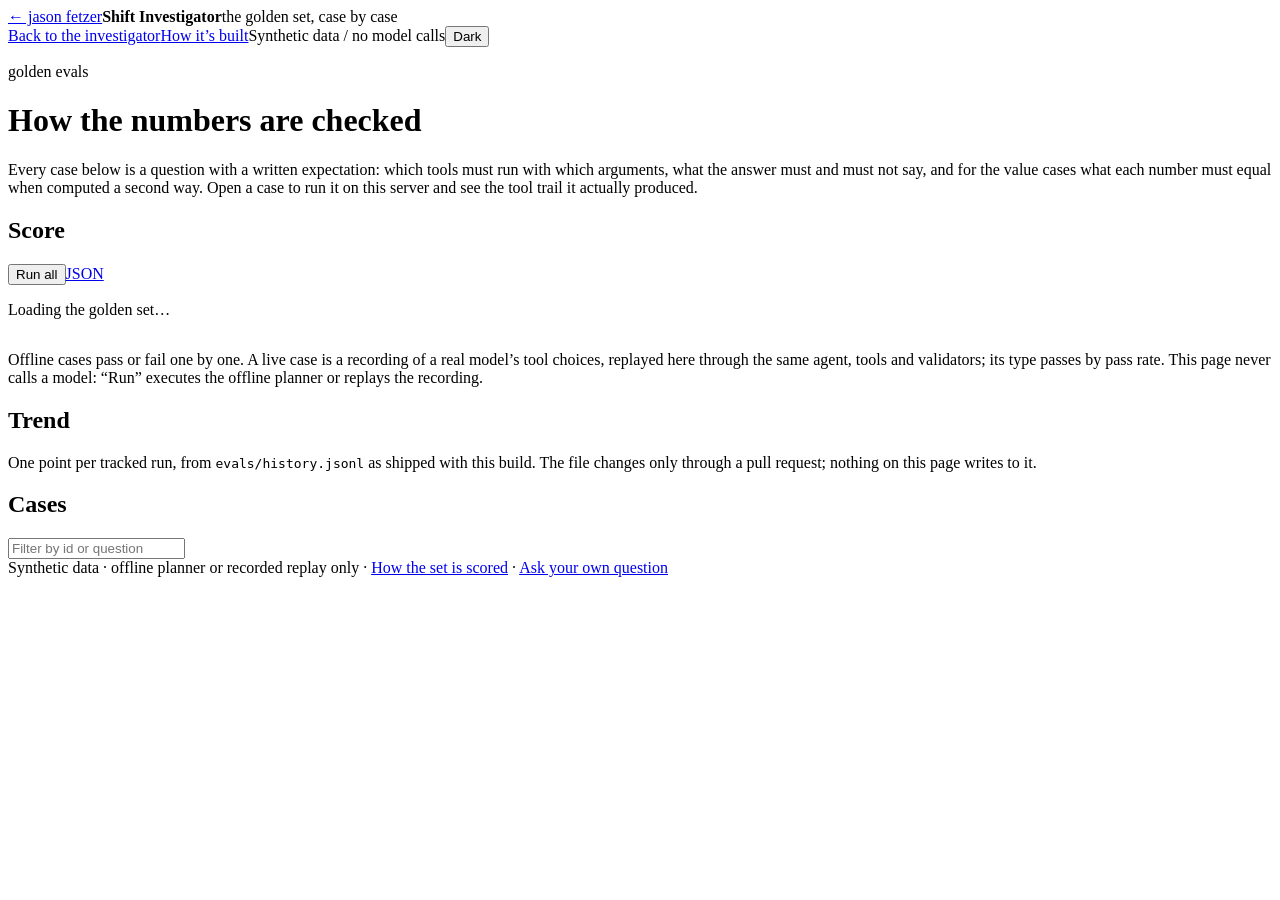
==== src/investigator/web/evals.html @ aa1d4dc4 "/evals: the golden set in the app, with the score and latency trend (#26) The page lists every case " ====
<!doctype html>
<html lang="en"><head><script src="/theme.js"></script><meta charset="utf-8"><meta name="viewport" content="width=device-width, initial-scale=1"><title>Golden evals · Shift Investigator</title><link rel="stylesheet" href="/style.css"><script src="/trail.js" defer></script><script src="/evals.js" defer></script></head>
<body><header class="app"><div class="wrap"><div class="brand"><a class="home" href="https://justfetz.github.io/">← jason fetzer</a><b>Shift Investigator</b><span>the golden set, case by case</span></div><a class="nav-btn" href="/">Back to the investigator</a><a class="nav-btn" href="/guide">How it’s built</a><span class="badge">Synthetic data / no model calls</span><button type="button" id="theme" class="theme-toggle" aria-pressed="false" title="Switch between light and dark theme">Dark</button></div></header>
<div class="title"><p class="meta">golden evals</p><h1>How the numbers are checked</h1><p class="lede">Every case below is a question with a written expectation: which tools must run with which arguments, what the answer must and must not say, and for the value cases what each number must equal when computed a second way. Open a case to run it on this server and see the tool trail it actually produced.</p></div>
<main class="wrap evals-page">
<section class="card" aria-label="Score">
<div class="section-heading"><h2>Score</h2><div class="report-actions"><button id="run-all" type="button">Run all</button><a class="nav-btn" href="/evals.json">JSON</a></div></div>
<p id="summary" class="evals-summary" role="status">Loading the golden set…</p>
<p id="run-status" class="muted" role="status" aria-live="polite"></p>
<div class="table-scroll" id="score-wrap" tabindex="0" role="region" aria-label="Score by case type"><table id="score-table"></table></div>
<p class="muted">Offline cases pass or fail one by one. A live case is a recording of a real model’s tool choices, replayed here through the same agent, tools and validators; its type passes by pass rate. This page never calls a model: “Run” executes the offline planner or replays the recording.</p>
</section>
<section class="card evals-trend" aria-label="Trend">
<div class="section-heading"><h2>Trend</h2><span class="muted mono" id="trend-note"></span></div>
<div id="trend-charts"></div>
<p class="muted">One point per tracked run, from <code>evals/history.jsonl</code> as shipped with this build. The file changes only through a pull request; nothing on this page writes to it.</p>
</section>
<section class="card" aria-label="Cases">
<div class="section-heading"><h2>Cases</h2><span class="muted mono" id="case-count"></span></div>
<div class="evals-filter"><div class="seg" id="type-filter" role="group" aria-label="Case type"></div><input id="search" type="text" maxlength="80" placeholder="Filter by id or question" aria-label="Filter cases by id or question"></div>
<div id="cases"></div>
</section>
<footer>Synthetic data · offline planner or recorded replay only · <a href="https://github.com/justfetz/corrugator-shift-investigator/blob/main/evals/README.md">How the set is scored</a> · <a href="/">Ask your own question</a></footer>
</main></body></html>
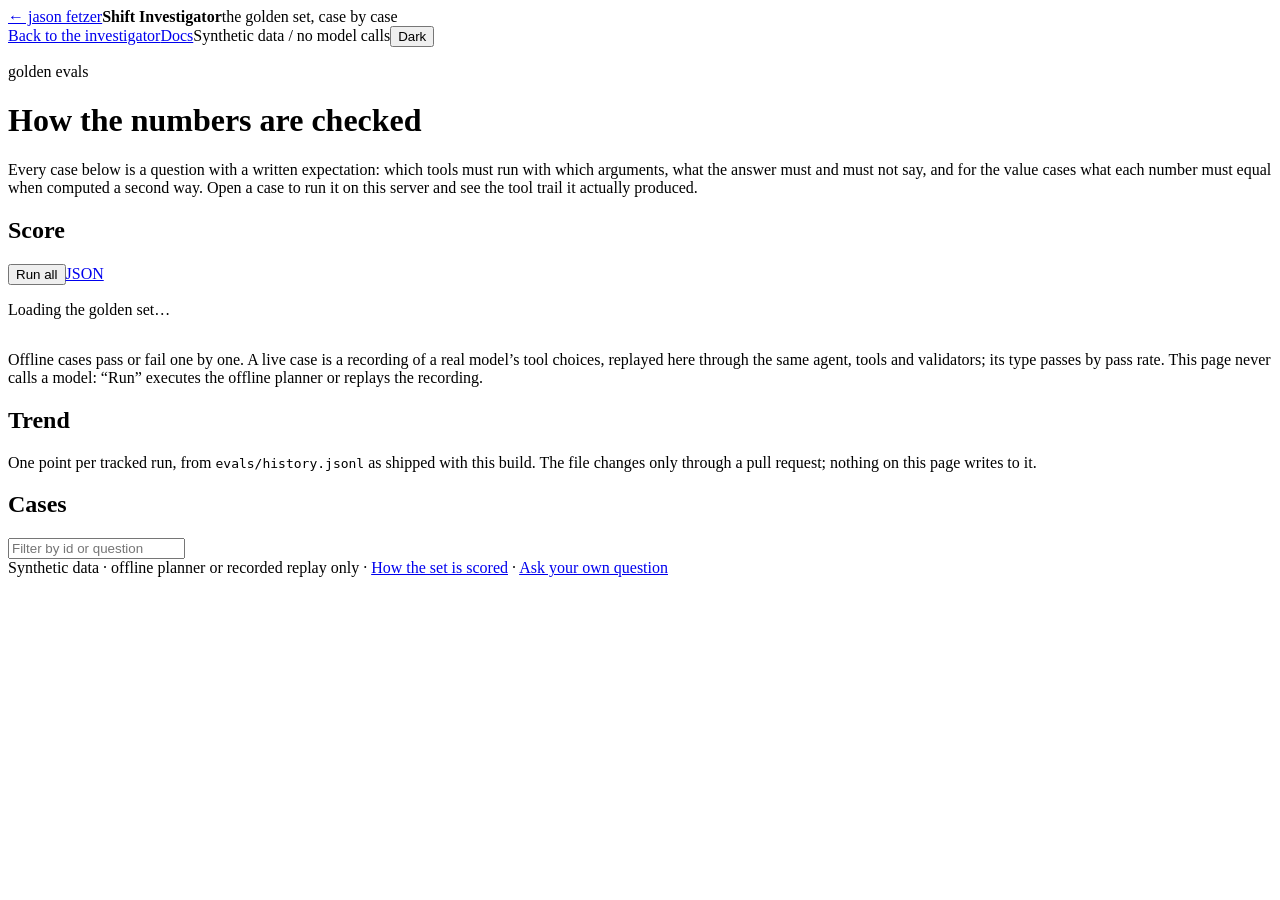
==== commit 04b9cf23: "Docs: an in-app /docs with a table of contents; retire the OpenAI-key wording (#93) The repository's" ====
--- a/src/investigator/web/evals.html
+++ b/src/investigator/web/evals.html
@@ -1,6 +1,6 @@
 <!doctype html>
 <html lang="en"><head><script src="/theme.js"></script><meta charset="utf-8"><meta name="viewport" content="width=device-width, initial-scale=1"><title>Golden evals · Shift Investigator</title><link rel="stylesheet" href="/style.css"><script src="/trail.js" defer></script><script src="/evals.js" defer></script></head>
-<body><header class="app"><div class="wrap"><div class="brand"><a class="home" href="https://justfetz.github.io/">← jason fetzer</a><b>Shift Investigator</b><span>the golden set, case by case</span></div><a class="nav-btn" href="/">Back to the investigator</a><a class="nav-btn" href="/guide">How it’s built</a><span class="badge">Synthetic data / no model calls</span><button type="button" id="theme" class="theme-toggle" aria-pressed="false" title="Switch between light and dark theme">Dark</button></div></header>
+<body><header class="app"><div class="wrap"><div class="brand"><a class="home" href="https://justfetz.github.io/">← jason fetzer</a><b>Shift Investigator</b><span>the golden set, case by case</span></div><a class="nav-btn" href="/">Back to the investigator</a><a class="nav-btn" href="/docs">Docs</a><span class="badge">Synthetic data / no model calls</span><button type="button" id="theme" class="theme-toggle" aria-pressed="false" title="Switch between light and dark theme">Dark</button></div></header>
 <div class="title"><p class="meta">golden evals</p><h1>How the numbers are checked</h1><p class="lede">Every case below is a question with a written expectation: which tools must run with which arguments, what the answer must and must not say, and for the value cases what each number must equal when computed a second way. Open a case to run it on this server and see the tool trail it actually produced.</p></div>
 <main class="wrap evals-page">
 <section class="card" aria-label="Score">
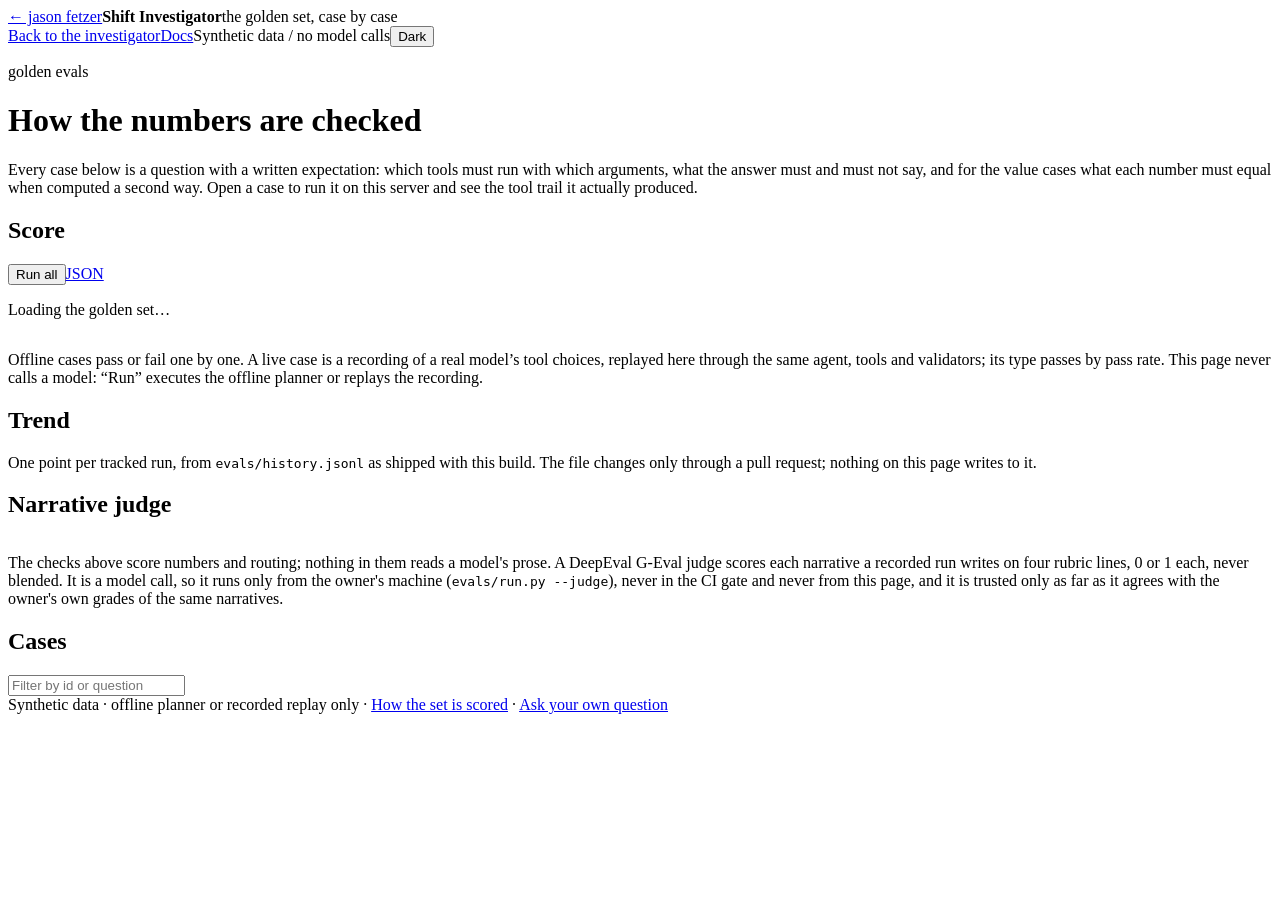
==== commit fc341da8: "Narrative judge: DeepEval G-Eval rubric, live only, calibrated against owner grades (#25) - src/inve" ====
--- a/src/investigator/web/evals.html
+++ b/src/investigator/web/evals.html
@@ -15,6 +15,13 @@
 <div id="trend-charts"></div>
 <p class="muted">One point per tracked run, from <code>evals/history.jsonl</code> as shipped with this build. The file changes only through a pull request; nothing on this page writes to it.</p>
 </section>
+<section class="card" aria-label="Narrative judge">
+<div class="section-heading"><h2>Narrative judge</h2><a class="nav-btn" id="grade-link" href="/evals/grade" hidden>Grade narratives</a></div>
+<p id="judge-summary" class="evals-summary" role="status"></p>
+<div class="table-scroll" tabindex="0" role="region" aria-label="Judge scores and agreement by rubric line"><table id="judge-table"></table></div>
+<details class="trace-json" id="judge-detail" hidden><summary id="judge-rows-title">Judged narratives</summary><div class="table-scroll" tabindex="0" role="region" aria-label="Judge scores by narrative"><table id="judge-rows"></table></div></details>
+<p class="muted">The checks above score numbers and routing; nothing in them reads a model's prose. A DeepEval G-Eval judge scores each narrative a recorded run writes on four rubric lines, 0 or 1 each, never blended. It is a model call, so it runs only from the owner's machine (<code>evals/run.py --judge</code>), never in the CI gate and never from this page, and it is trusted only as far as it agrees with the owner's own grades of the same narratives.</p>
+</section>
 <section class="card" aria-label="Cases">
 <div class="section-heading"><h2>Cases</h2><span class="muted mono" id="case-count"></span></div>
 <div class="evals-filter"><div class="seg" id="type-filter" role="group" aria-label="Case type"></div><input id="search" type="text" maxlength="80" placeholder="Filter by id or question" aria-label="Filter cases by id or question"></div>
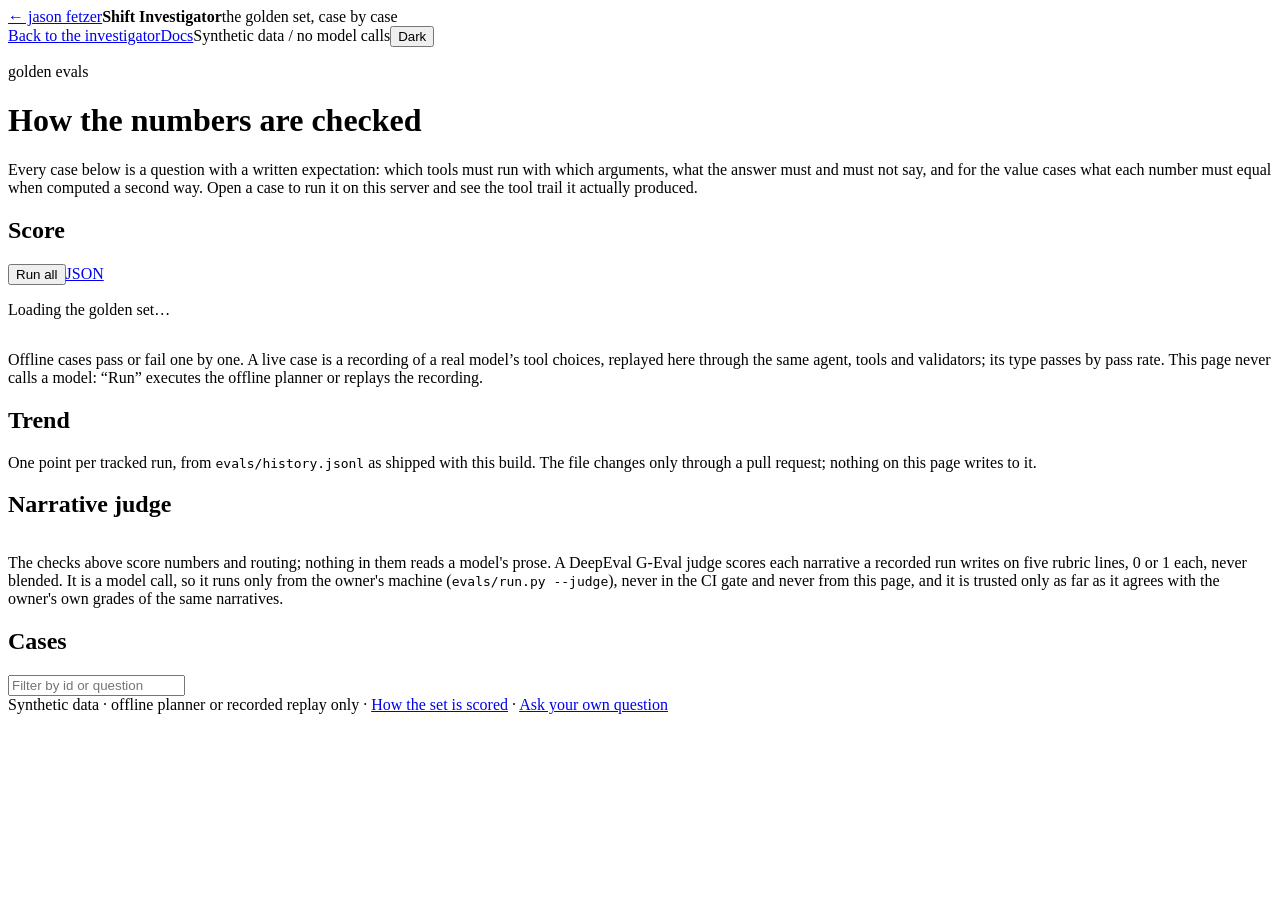
==== commit c90e1c8a: "Coordinator review on #121: CI covers judge(), rubric line 5, one grade count, target waits on #71 1" ====
--- a/src/investigator/web/evals.html
+++ b/src/investigator/web/evals.html
@@ -20,7 +20,7 @@
 <p id="judge-summary" class="evals-summary" role="status"></p>
 <div class="table-scroll" tabindex="0" role="region" aria-label="Judge scores and agreement by rubric line"><table id="judge-table"></table></div>
 <details class="trace-json" id="judge-detail" hidden><summary id="judge-rows-title">Judged narratives</summary><div class="table-scroll" tabindex="0" role="region" aria-label="Judge scores by narrative"><table id="judge-rows"></table></div></details>
-<p class="muted">The checks above score numbers and routing; nothing in them reads a model's prose. A DeepEval G-Eval judge scores each narrative a recorded run writes on four rubric lines, 0 or 1 each, never blended. It is a model call, so it runs only from the owner's machine (<code>evals/run.py --judge</code>), never in the CI gate and never from this page, and it is trusted only as far as it agrees with the owner's own grades of the same narratives.</p>
+<p class="muted">The checks above score numbers and routing; nothing in them reads a model's prose. A DeepEval G-Eval judge scores each narrative a recorded run writes on five rubric lines, 0 or 1 each, never blended. It is a model call, so it runs only from the owner's machine (<code>evals/run.py --judge</code>), never in the CI gate and never from this page, and it is trusted only as far as it agrees with the owner's own grades of the same narratives.</p>
 </section>
 <section class="card" aria-label="Cases">
 <div class="section-heading"><h2>Cases</h2><span class="muted mono" id="case-count"></span></div>
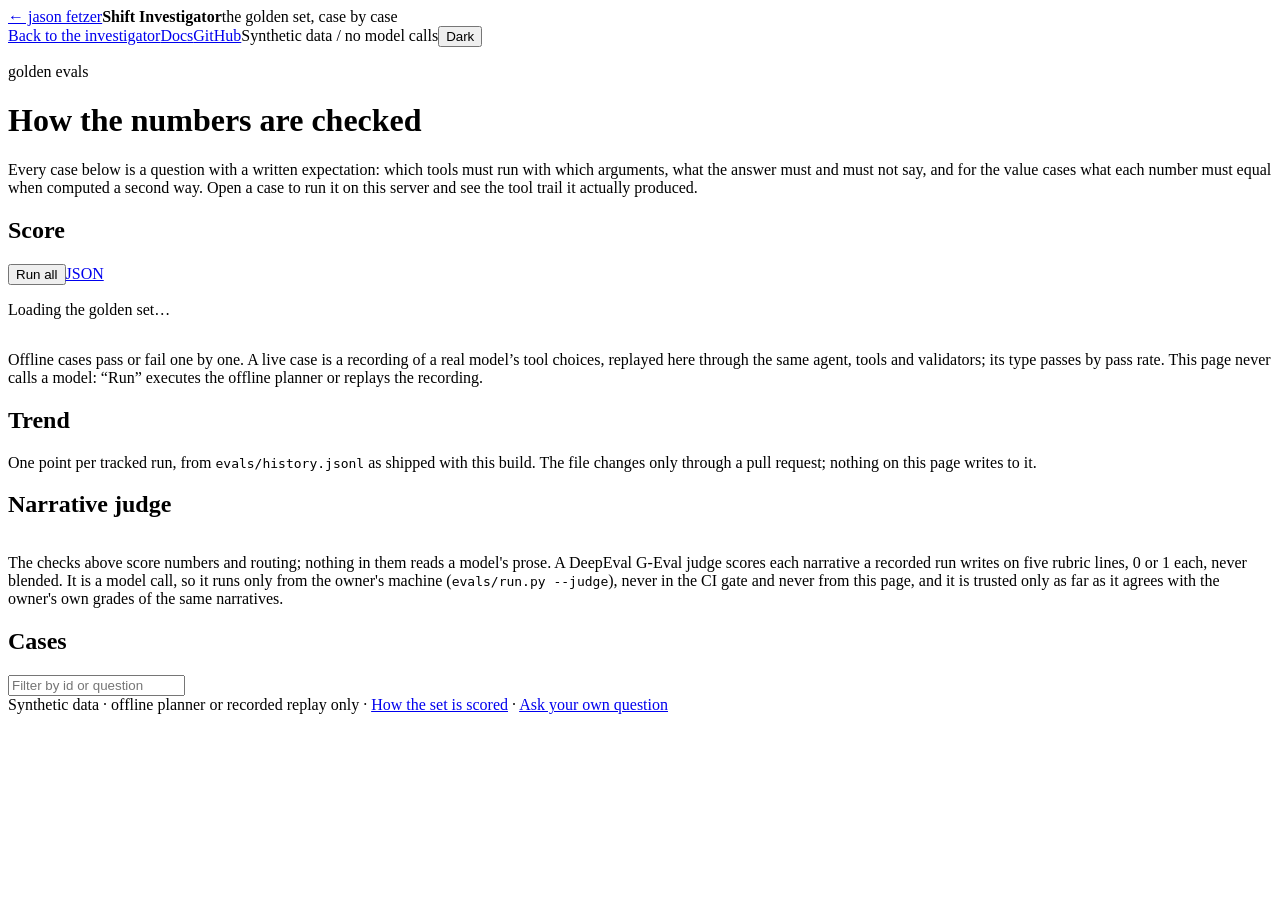
==== commit 37ca5c46: "Front door for recruiters: a one-screen README with a GIF and live links, the site links to the repo" ====
--- a/src/investigator/web/evals.html
+++ b/src/investigator/web/evals.html
@@ -1,6 +1,6 @@
 <!doctype html>
 <html lang="en"><head><script src="/theme.js"></script><meta charset="utf-8"><meta name="viewport" content="width=device-width, initial-scale=1"><title>Golden evals · Shift Investigator</title><link rel="stylesheet" href="/style.css"><script src="/trail.js" defer></script><script src="/evals.js" defer></script></head>
-<body><header class="app"><div class="wrap"><div class="brand"><a class="home" href="https://justfetz.github.io/">← jason fetzer</a><b>Shift Investigator</b><span>the golden set, case by case</span></div><a class="nav-btn" href="/">Back to the investigator</a><a class="nav-btn" href="/docs">Docs</a><span class="badge">Synthetic data / no model calls</span><button type="button" id="theme" class="theme-toggle" aria-pressed="false" title="Switch between light and dark theme">Dark</button></div></header>
+<body><header class="app"><div class="wrap"><div class="brand"><a class="home" href="https://justfetz.github.io/">← jason fetzer</a><b>Shift Investigator</b><span>the golden set, case by case</span></div><a class="nav-btn" href="/">Back to the investigator</a><a class="nav-btn" href="/docs">Docs</a><a class="nav-btn" href="https://github.com/justfetz/corrugator-shift-investigator" title="The source on GitHub">GitHub</a><span class="badge">Synthetic data / no model calls</span><button type="button" id="theme" class="theme-toggle" aria-pressed="false" title="Switch between light and dark theme">Dark</button></div></header>
 <div class="title"><p class="meta">golden evals</p><h1>How the numbers are checked</h1><p class="lede">Every case below is a question with a written expectation: which tools must run with which arguments, what the answer must and must not say, and for the value cases what each number must equal when computed a second way. Open a case to run it on this server and see the tool trail it actually produced.</p></div>
 <main class="wrap evals-page">
 <section class="card" aria-label="Score">
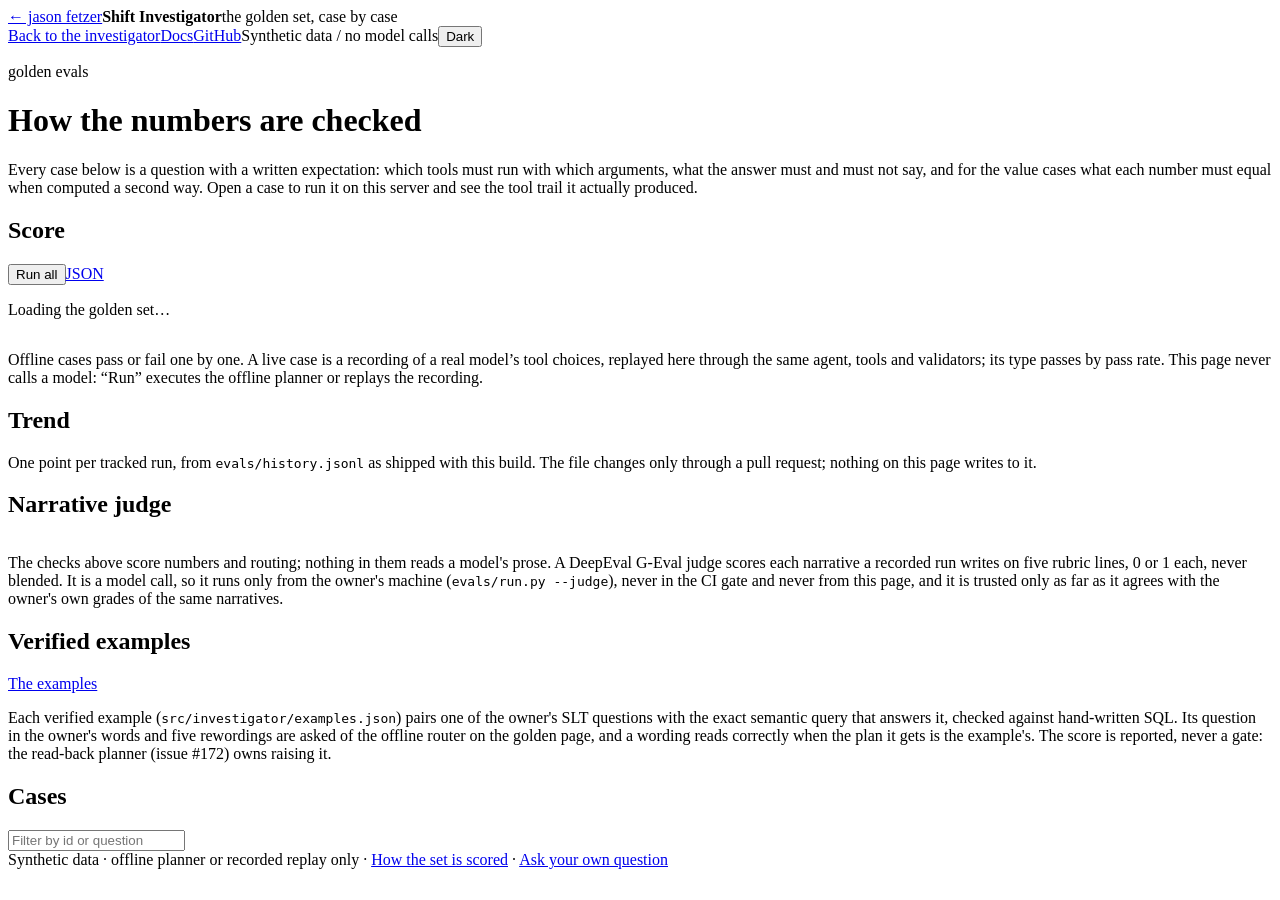
==== commit 3f2fc5e1: "Verified examples: the owner's SLT questions with their semantic queries, a defaults block, hand-wri" ====
--- a/src/investigator/web/evals.html
+++ b/src/investigator/web/evals.html
@@ -22,6 +22,12 @@
 <details class="trace-json" id="judge-detail" hidden><summary id="judge-rows-title">Judged narratives</summary><div class="table-scroll" tabindex="0" role="region" aria-label="Judge scores by narrative"><table id="judge-rows"></table></div></details>
 <p class="muted">The checks above score numbers and routing; nothing in them reads a model's prose. A DeepEval G-Eval judge scores each narrative a recorded run writes on five rubric lines, 0 or 1 each, never blended. It is a model call, so it runs only from the owner's machine (<code>evals/run.py --judge</code>), never in the CI gate and never from this page, and it is trusted only as far as it agrees with the owner's own grades of the same narratives.</p>
 </section>
+<section class="card" aria-label="Verified examples">
+<div class="section-heading"><h2>Verified examples</h2><a class="nav-btn" href="/docs/semantic-model#verified-examples">The examples</a></div>
+<p id="reading-summary" class="evals-summary" role="status"></p>
+<details class="trace-json" id="reading-detail" hidden><summary id="reading-rows-title">Wordings read another way</summary><div class="table-scroll" tabindex="0" role="region" aria-label="Wordings the offline router read another way"><table id="reading-rows"></table></div></details>
+<p class="muted">Each verified example (<code>src/investigator/examples.json</code>) pairs one of the owner's SLT questions with the exact semantic query that answers it, checked against hand-written SQL. Its question in the owner's words and five rewordings are asked of the offline router on the golden page, and a wording reads correctly when the plan it gets is the example's. The score is reported, never a gate: the read-back planner (issue #172) owns raising it.</p>
+</section>
 <section class="card" aria-label="Cases">
 <div class="section-heading"><h2>Cases</h2><span class="muted mono" id="case-count"></span></div>
 <div class="evals-filter"><div class="seg" id="type-filter" role="group" aria-label="Case type"></div><input id="search" type="text" maxlength="80" placeholder="Filter by id or question" aria-label="Filter cases by id or question"></div>
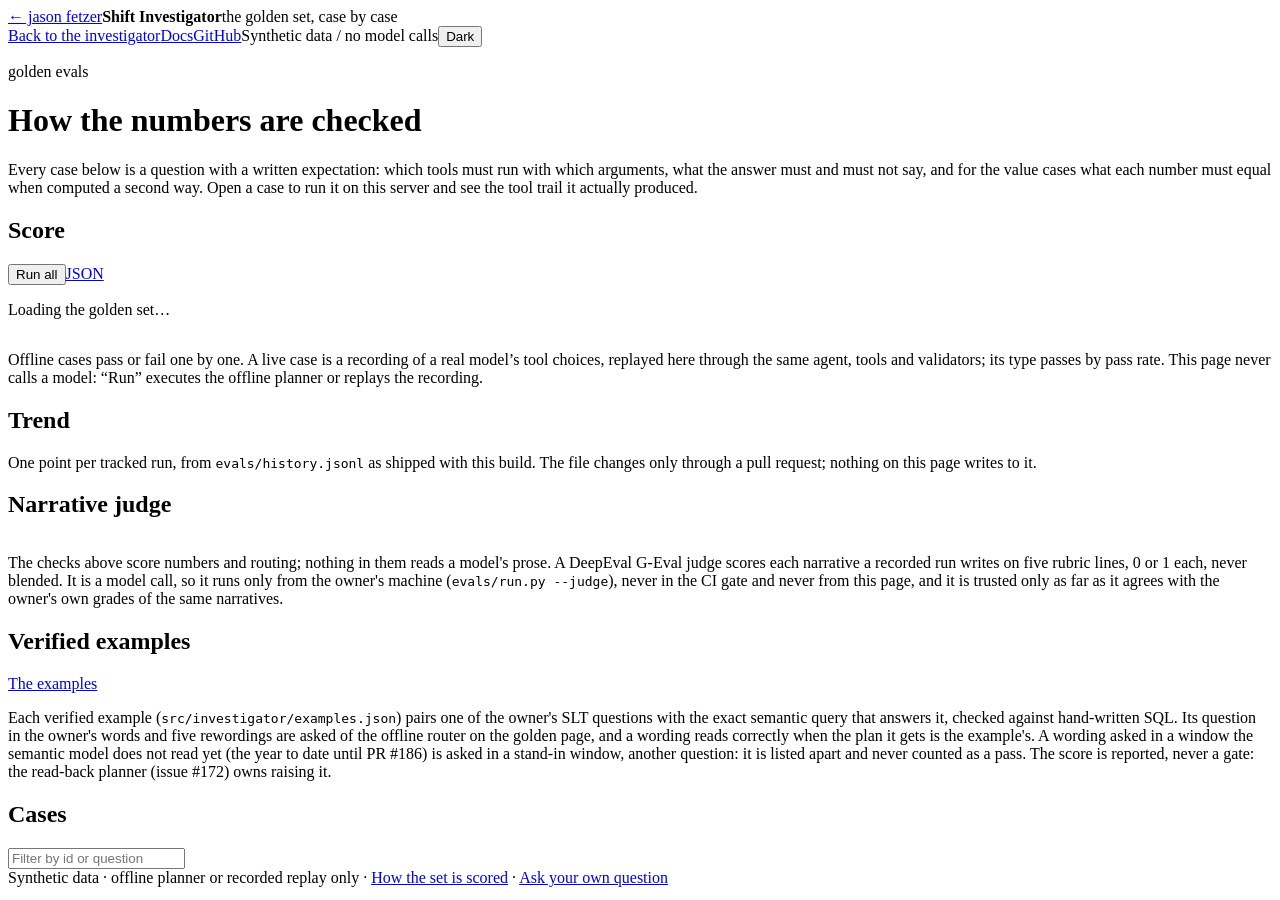
==== commit 651904fc: "Verified examples, fix round 1: stand-ins never pass, filter values checked with the store, stops le" ====
--- a/src/investigator/web/evals.html
+++ b/src/investigator/web/evals.html
@@ -26,7 +26,8 @@
 <div class="section-heading"><h2>Verified examples</h2><a class="nav-btn" href="/docs/semantic-model#verified-examples">The examples</a></div>
 <p id="reading-summary" class="evals-summary" role="status"></p>
 <details class="trace-json" id="reading-detail" hidden><summary id="reading-rows-title">Wordings read another way</summary><div class="table-scroll" tabindex="0" role="region" aria-label="Wordings the offline router read another way"><table id="reading-rows"></table></div></details>
-<p class="muted">Each verified example (<code>src/investigator/examples.json</code>) pairs one of the owner's SLT questions with the exact semantic query that answers it, checked against hand-written SQL. Its question in the owner's words and five rewordings are asked of the offline router on the golden page, and a wording reads correctly when the plan it gets is the example's. The score is reported, never a gate: the read-back planner (issue #172) owns raising it.</p>
+<details class="trace-json" id="stand-in-detail" hidden><summary id="stand-in-rows-title">Wordings asked in a stand-in window</summary><div class="table-scroll" tabindex="0" role="region" aria-label="Wordings asked in a stand-in window, never counted as a pass"><table id="stand-in-rows"></table></div></details>
+<p class="muted">Each verified example (<code>src/investigator/examples.json</code>) pairs one of the owner's SLT questions with the exact semantic query that answers it, checked against hand-written SQL. Its question in the owner's words and five rewordings are asked of the offline router on the golden page, and a wording reads correctly when the plan it gets is the example's. A wording asked in a window the semantic model does not read yet (the year to date until PR #186) is asked in a stand-in window, another question: it is listed apart and never counted as a pass. The score is reported, never a gate: the read-back planner (issue #172) owns raising it.</p>
 </section>
 <section class="card" aria-label="Cases">
 <div class="section-heading"><h2>Cases</h2><span class="muted mono" id="case-count"></span></div>
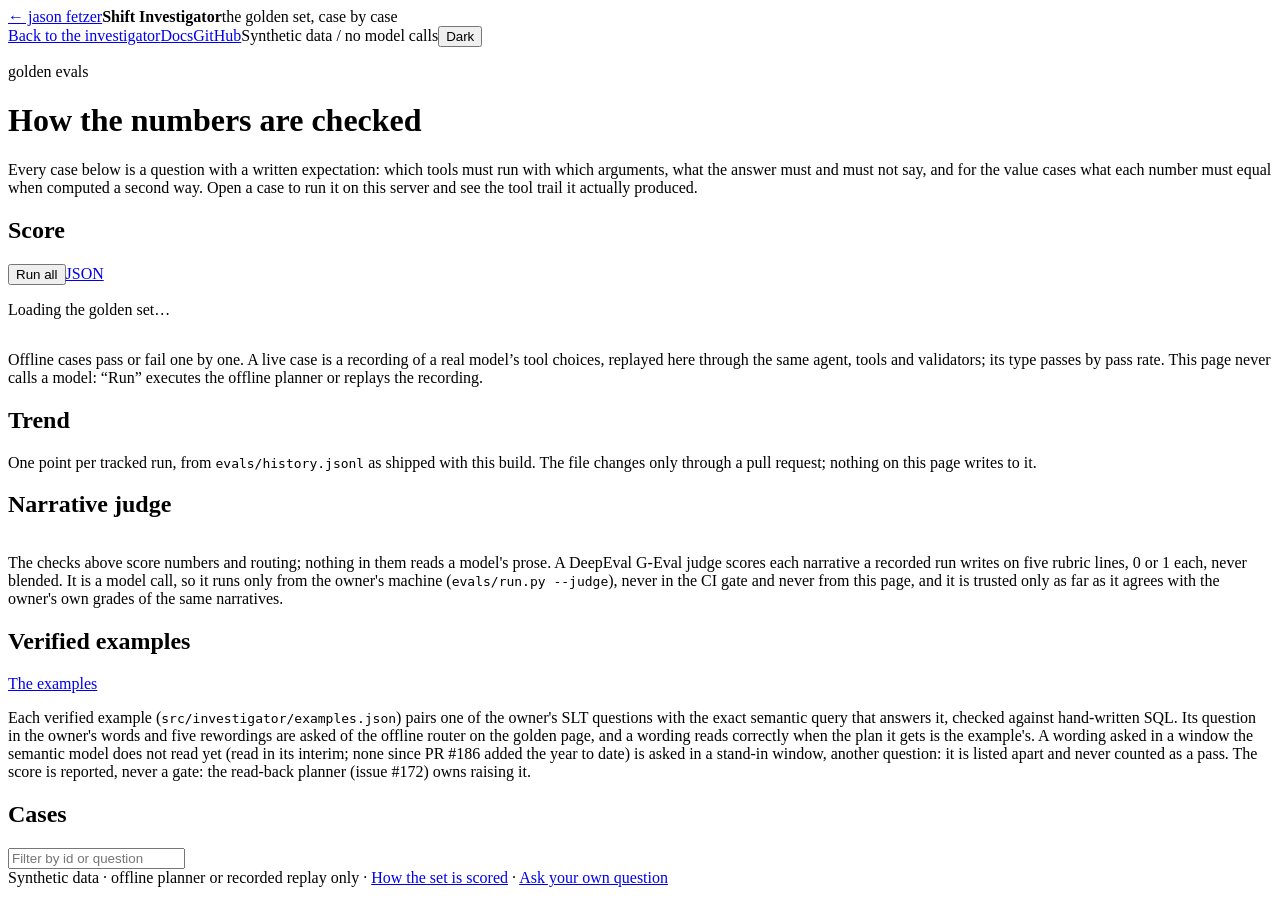
==== commit 22ea3139: "Merge main into issue-185-top-n: the verified examples (#189) beside top N and the year to date (#18" ====
--- a/src/investigator/web/evals.html
+++ b/src/investigator/web/evals.html
@@ -27,7 +27,7 @@
 <p id="reading-summary" class="evals-summary" role="status"></p>
 <details class="trace-json" id="reading-detail" hidden><summary id="reading-rows-title">Wordings read another way</summary><div class="table-scroll" tabindex="0" role="region" aria-label="Wordings the offline router read another way"><table id="reading-rows"></table></div></details>
 <details class="trace-json" id="stand-in-detail" hidden><summary id="stand-in-rows-title">Wordings asked in a stand-in window</summary><div class="table-scroll" tabindex="0" role="region" aria-label="Wordings asked in a stand-in window, never counted as a pass"><table id="stand-in-rows"></table></div></details>
-<p class="muted">Each verified example (<code>src/investigator/examples.json</code>) pairs one of the owner's SLT questions with the exact semantic query that answers it, checked against hand-written SQL. Its question in the owner's words and five rewordings are asked of the offline router on the golden page, and a wording reads correctly when the plan it gets is the example's. A wording asked in a window the semantic model does not read yet (the year to date until PR #186) is asked in a stand-in window, another question: it is listed apart and never counted as a pass. The score is reported, never a gate: the read-back planner (issue #172) owns raising it.</p>
+<p class="muted">Each verified example (<code>src/investigator/examples.json</code>) pairs one of the owner's SLT questions with the exact semantic query that answers it, checked against hand-written SQL. Its question in the owner's words and five rewordings are asked of the offline router on the golden page, and a wording reads correctly when the plan it gets is the example's. A wording asked in a window the semantic model does not read yet (read in its interim; none since PR #186 added the year to date) is asked in a stand-in window, another question: it is listed apart and never counted as a pass. The score is reported, never a gate: the read-back planner (issue #172) owns raising it.</p>
 </section>
 <section class="card" aria-label="Cases">
 <div class="section-heading"><h2>Cases</h2><span class="muted mono" id="case-count"></span></div>
